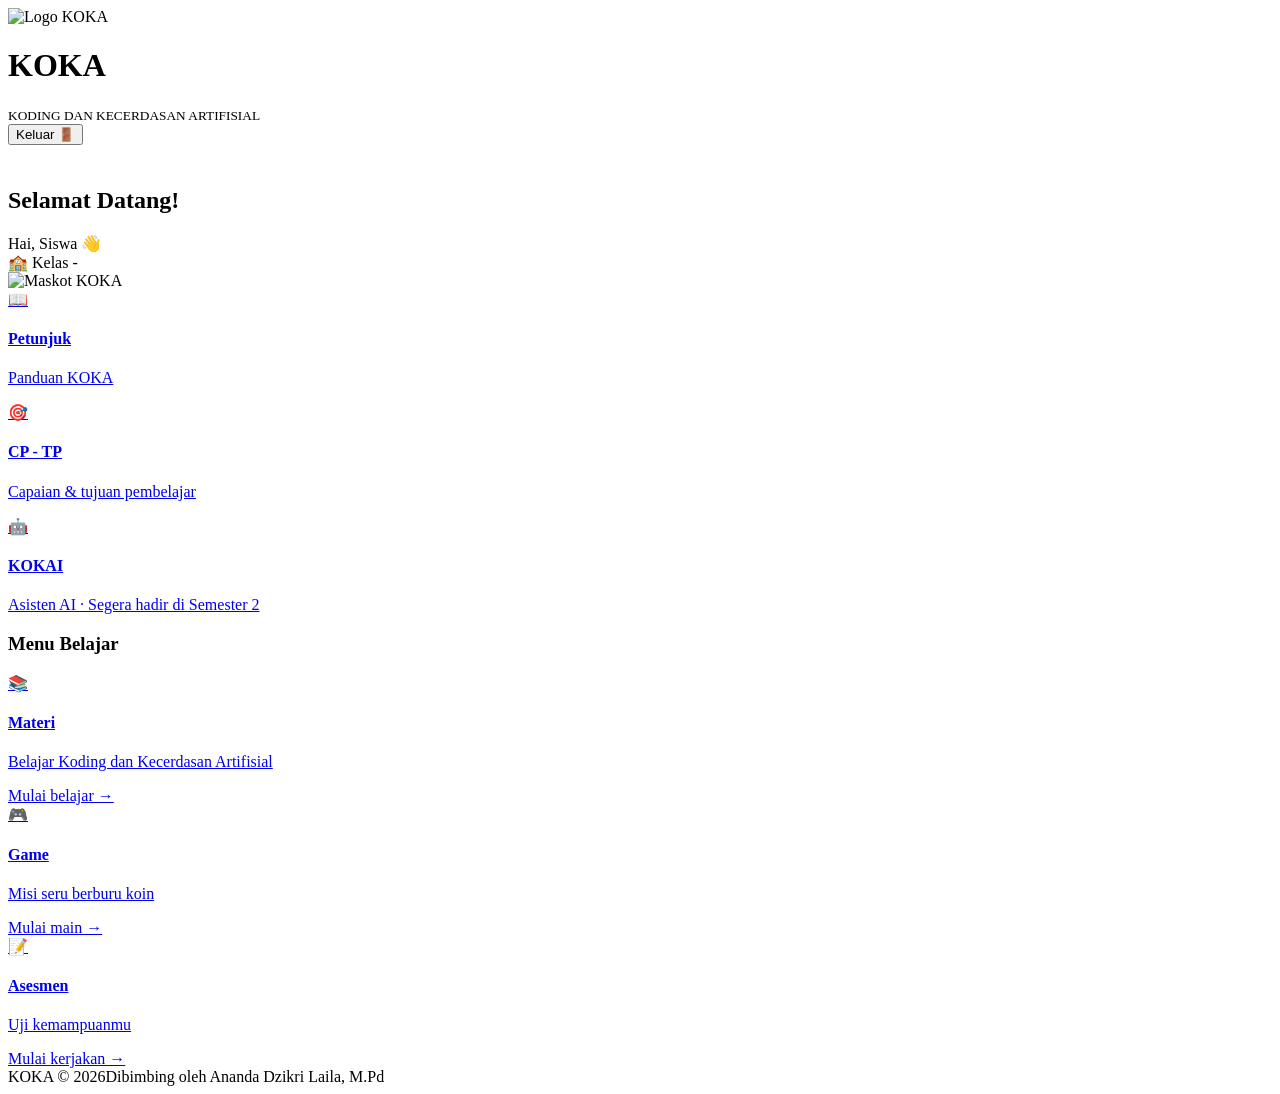
==== html/dashboard.html @ b656b7ff "Add files via upload" ====
<!DOCTYPE html>
<html lang="id">
<head>
<meta charset="UTF-8">
<meta name="viewport" content="width=device-width, initial-scale=1.0">
<title>Dashboard — KOKA</title>
<link rel="icon" href="../assets/images/icons/favicon.png">
<link rel="preconnect" href="https://fonts.googleapis.com">
<link href="https://fonts.googleapis.com/css2?family=Fredoka:wght@500;600;700&family=Nunito:wght@400;500;600;700;800&display=swap" rel="stylesheet">
<link rel="stylesheet" href="../css/variables.css">
<link rel="stylesheet" href="../css/components.css">
<link rel="stylesheet" href="../css/dashboard.css">
</head>
<body class="halaman-app bg-hias">

  <header class="app-header">
    <div class="container">
      <div class="brand">
        <img src="../assets/images/mascot/maskot-kepala.png" alt="Logo KOKA">
        <div class="teks-brand">
          <h1>KOKA</h1>
          <small>KODING DAN KECERDASAN ARTIFISIAL</small>
        </div>
      </div>
      <button class="btn-keluar" id="btn-keluar">Keluar 🚪</button>
    </div>
  </header>

  <main class="container">

    <section class="sambutan-box">
      <span class="elemen-dekor" style="top:10%;left:36%;font-size:18px;color:rgba(255,255,255,.5);animation-delay:.3s;">✦</span>
      <span class="elemen-dekor" style="bottom:14%;left:52%;font-size:14px;color:rgba(255,255,255,.5);animation-delay:1s;">•</span>
      <div class="sambutan-atas">
        <div class="sambutan-kiri">
          <h2>Selamat Datang!</h2>
          <div class="halo">Hai, <span id="nama-siswa">Siswa</span> <span class="tangan maskot-lambai">👋</span></div>
          <div class="kelas-info">🏫 Kelas <span id="kelas-siswa">-</span></div>
        </div>
        <div class="sambutan-kanan">
          <img src="../assets/images/mascot/maskot-berdiri.png" alt="Maskot KOKA" class="maskot-mengambang">
        </div>
      </div>

      <div class="aksi-cepat">
        <a class="kartu-aksi-kecil" href="petunjuk.html">
          <div class="ikon">📖</div>
          <div><h4>Petunjuk</h4><p> Panduan KOKA</p></div>
        </a>
        <a class="kartu-aksi-kecil" href="cp-atp-tp.html">
          <div class="ikon">🎯</div>
          <div><h4>CP - TP</h4><p>Capaian &amp; tujuan pembelajar</p></div>
        </a>
        <!-- KOKAI: terkunci sampai diaktifkan (KOKAI_AKTIF = ya di Apps Script) -->
        <a class="kartu-aksi-kecil kartu-terkunci" href="#" id="kartu-kokai" aria-disabled="true">
          <div class="ikon">🤖</div>
          <div><h4>KOKAI</h4><p id="kokai-sub">Asisten AI · Segera hadir di Semester 2</p></div>
        </a>
      </div>
    </section>

    <section class="menu-utama">
      <h3>Menu Belajar</h3>
      <div class="grid-menu" id="grid-menu-utama">
        <a class="kartu-menu-baru" href="materi.html">
          <div class="gambar-menu gambar-menu-materi"><span class="ikon-menu-besar">📚</span></div>
          <div class="teks-menu-baru">
            <h4>Materi</h4>
            <p>Belajar Koding dan Kecerdasan Artifisial</p>
            <span class="panah-menu">Mulai belajar →</span>
          </div>
        </a>
        <a class="kartu-menu-baru" href="game.html">
          <div class="gambar-menu gambar-menu-game"><span class="ikon-menu-besar">🎮</span></div>
          <div class="teks-menu-baru">
            <h4>Game</h4>
            <p>Misi seru berburu koin</p>
            <span class="panah-menu">Mulai main →</span>
          </div>
        </a>
        <a class="kartu-menu-baru" href="asesmen.html">
          <div class="gambar-menu gambar-menu-asesmen"><span class="ikon-menu-besar">📝</span></div>
          <div class="teks-menu-baru">
            <h4>Asesmen</h4>
            <p>Uji kemampuanmu</p>
            <span class="panah-menu">Mulai kerjakan →</span>
          </div>
        </a>
      </div>
    </section>

  </main>

<footer class="footer-koka">KOKA © 2026<span class="nama-guru">Dibimbing oleh Ananda Dzikri Laila, M.Pd</span></footer>

<script src="../js/app.js"></script>
<script src="../js/config.js"></script>
<script src="../js/dashboard.js"></script>
<script src="../js/audio.js"></script>
</body>
</html>
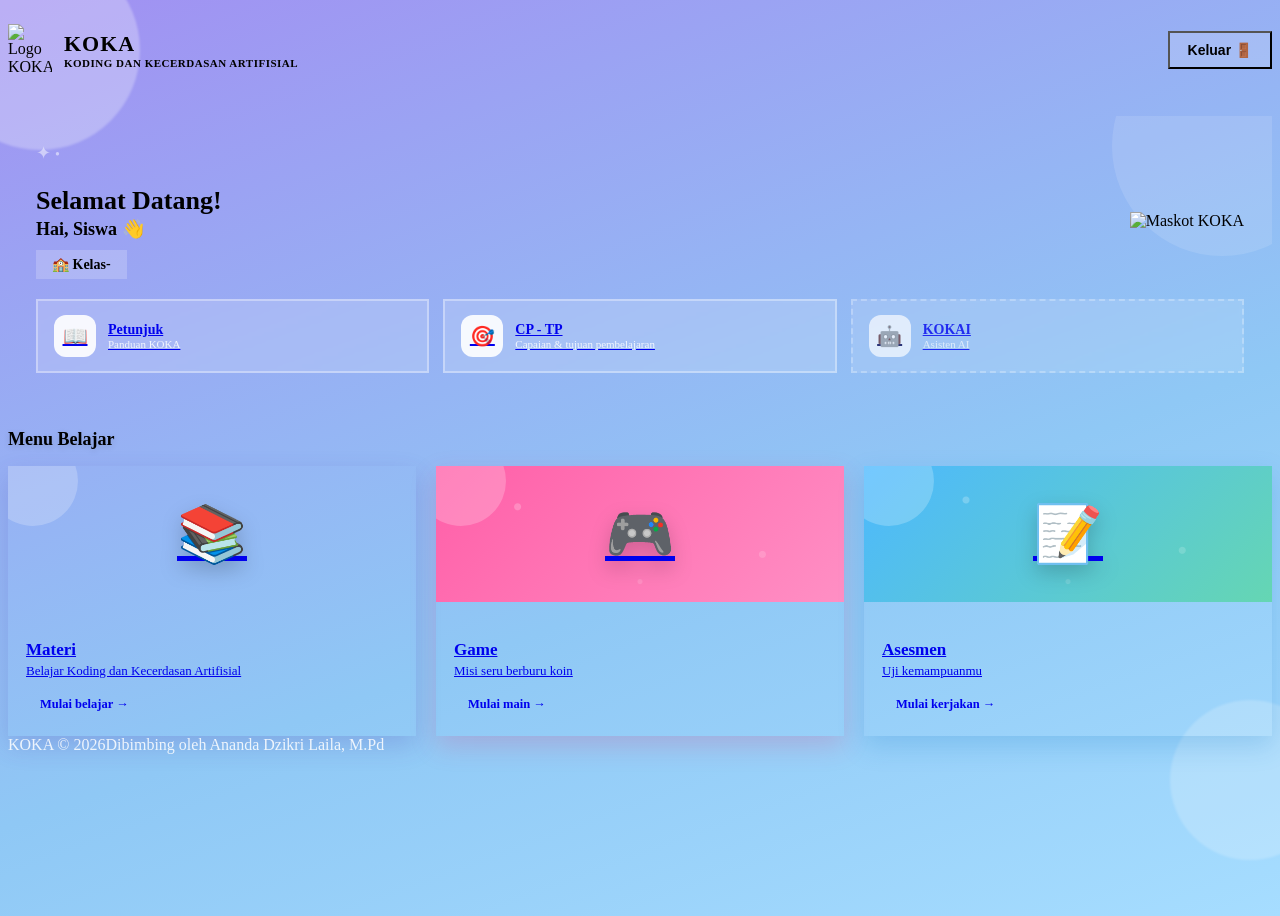
==== commit 9517d749: "Update text for clarity in dashboard.html" ====
--- a/html/dashboard.html
+++ b/html/dashboard.html
@@ -49,12 +49,12 @@
         </a>
         <a class="kartu-aksi-kecil" href="cp-atp-tp.html">
           <div class="ikon">🎯</div>
-          <div><h4>CP - TP</h4><p>Capaian &amp; tujuan pembelajar</p></div>
+          <div><h4>CP - TP</h4><p>Capaian &amp; tujuan pembelajaran</p></div>
         </a>
         <!-- KOKAI: terkunci sampai diaktifkan (KOKAI_AKTIF = ya di Apps Script) -->
         <a class="kartu-aksi-kecil kartu-terkunci" href="#" id="kartu-kokai" aria-disabled="true">
           <div class="ikon">🤖</div>
-          <div><h4>KOKAI</h4><p id="kokai-sub">Asisten AI · Segera hadir di Semester 2</p></div>
+          <div><h4>KOKAI</h4><p id="kokai-sub">Asisten AI</p></div>
         </a>
       </div>
     </section>
--- a/css/dashboard.css
+++ b/css/dashboard.css
@@ -0,0 +1,320 @@
+/* Latar Dashboard: dibuat lebih terang dari header/kartu Materi (yang
+   pakai --grad-ungu pekat) supaya tidak "nabrak" alias menyatu jadi satu
+   warna. Pola ikon + blob putih transparan ditambahkan biar nuansanya
+   tetap senada dengan Login tapi lebih lembut. Halaman lain (Materi/
+   Asesmen/dll) TIDAK memakai file ini, jadi tidak ikut berubah. */
+body.halaman-app {
+  position: relative;
+  background: linear-gradient(160deg, #A190F2 0%, #8FC8F5 60%, #A6DDFF 100%);
+  min-height: 100vh;
+  overflow-x: hidden;
+}
+body.halaman-app.bg-hias {
+  background-image: linear-gradient(160deg, #A190F2 0%, #8FC8F5 60%, #A6DDFF 100%), url('../assets/images/icons/pola-dashboard.svg');
+  background-repeat: no-repeat, repeat;
+  background-size: cover, 260px 260px;
+}
+body.halaman-app::before,
+body.halaman-app::after {
+  content: "";
+  position: fixed;
+  z-index: 0;
+  border-radius: 50%;
+  pointer-events: none;
+  background: rgba(255,255,255,0.28);
+  filter: blur(1px);
+}
+body.halaman-app::before { width: 200px; height: 200px; top: -50px; left: -60px; }
+body.halaman-app::after { width: 160px; height: 160px; bottom: 40px; right: -50px; background: rgba(255,255,255,0.2); }
+/* Konten utama & footer perlu ditegaskan di atas blob dekoratif (header
+   sudah punya posisi sendiri jadi tidak perlu disentuh); tombol audio
+   mengambang (ditambahkan lewat JS ke <body>) sengaja TIDAK disentuh
+   supaya posisi "fixed"-nya tidak rusak. */
+body.halaman-app > main.container,
+body.halaman-app > .footer-koka {
+  position: relative;
+  z-index: 1;
+}
+
+.app-header {
+  background: var(--grad-ungu);
+  color: var(--putih);
+  padding: 16px 0;
+  box-shadow: var(--shadow-md);
+  position: sticky;
+  top: 0;
+  z-index: 20;
+}
+.app-header .container {
+  display: flex;
+  align-items: center;
+  justify-content: space-between;
+}
+.app-header .brand { display: flex; align-items: center; gap: 12px; }
+.app-header .brand img { width: 44px; }
+.app-header .brand .teks-brand h1 {
+  color: var(--putih);
+  font-size: 22px;
+  margin: 0;
+  letter-spacing: 1px;
+}
+.app-header .brand .teks-brand small {
+  display: block;
+  color: var(--ungu-100);
+  font-size: 11px;
+  font-weight: 600;
+  letter-spacing: .5px;
+}
+.btn-keluar {
+  background: rgba(255,255,255,0.15);
+  color: var(--putih);
+  padding: 9px 18px;
+  border-radius: var(--r-pil);
+  font-weight: 700;
+  font-size: 14px;
+  display: flex;
+  align-items: center;
+  gap: 6px;
+}
+.btn-keluar:hover { background: rgba(255,255,255,0.25); }
+
+.sambutan-box {
+  background: var(--grad-oren);
+  border-radius: var(--r-xl);
+  margin: 24px auto 0;
+  padding: 26px 28px;
+  color: var(--putih);
+  box-shadow: var(--shadow-lg);
+  position: relative;
+  overflow: hidden;
+}
+.sambutan-atas {
+  display: flex;
+  align-items: center;
+  justify-content: space-between;
+  gap: 16px;
+  flex-wrap: wrap;
+  position: relative;
+  z-index: 1;
+}
+.sambutan-box::after {
+  content: "";
+  position: absolute;
+  width: 220px; height: 220px;
+  background: rgba(255,255,255,0.12);
+  border-radius: 50%;
+  right: -60px; top: -80px;
+}
+.sambutan-kiri h2 { color: var(--putih); font-size: 26px; margin-bottom: 2px; }
+.sambutan-kiri .halo { font-size: 18px; font-weight: 600; }
+.sambutan-kiri .halo .tangan { display: inline-block; }
+.sambutan-kiri .kelas-info {
+  margin-top: 10px;
+  display: inline-flex;
+  background: rgba(255,255,255,0.2);
+  padding: 6px 16px;
+  border-radius: var(--r-pil);
+  font-weight: 700;
+  font-size: 14px;
+}
+.sambutan-kanan { position: relative; z-index: 1; }
+.sambutan-kanan img { width: 120px; }
+
+.aksi-cepat {
+  display: flex;
+  gap: 14px;
+  margin-top: 20px;
+  flex-wrap: wrap;
+  position: relative;
+  z-index: 1;
+}
+.kartu-aksi-kecil {
+  flex: 1;
+  min-width: 200px;
+  background: rgba(255,255,255,0.16);
+  backdrop-filter: blur(2px);
+  border-radius: var(--r-lg);
+  padding: 14px 16px;
+  display: flex;
+  align-items: center;
+  gap: 12px;
+  transition: transform .15s ease, background .15s ease;
+  border: 2px solid rgba(255,255,255,0.35);
+}
+.kartu-aksi-kecil:hover { transform: translateY(-3px); background: rgba(255,255,255,0.28); }
+.kartu-aksi-kecil .ikon {
+  width: 42px; height: 42px;
+  border-radius: 12px;
+  background: rgba(255,255,255,0.9);
+  display: flex; align-items: center; justify-content: center;
+  font-size: 20px;
+  flex-shrink: 0;
+}
+.kartu-aksi-kecil h4 { margin: 0; font-size: 14px; color: var(--putih); }
+.kartu-aksi-kecil p { margin: 0; font-size: 11px; color: rgba(255,255,255,0.85); }
+
+/* Kotak KOKAI: terkunci (bawaan) vs aktif */
+.kartu-aksi-kecil.kartu-terkunci {
+  opacity: .78;
+  cursor: not-allowed;
+  border-style: dashed;
+}
+.kartu-aksi-kecil.kartu-terkunci:hover {
+  transform: none;
+  background: rgba(255,255,255,0.16);
+}
+.kartu-aksi-kecil.kartu-terkunci .ikon { filter: grayscale(.7); }
+.kartu-aksi-kecil.kartu-kokai-aktif {
+  border-color: var(--kuning-500);
+  background: rgba(255,255,255,0.26);
+}
+
+.menu-utama {
+  margin-top: 30px;
+}
+.menu-utama h3 { margin-bottom: 16px; font-size: 18px; color: var(--ungu-800); text-shadow: 0 2px 6px rgba(0,0,0,0.15); }
+.grid-menu {
+  display: grid;
+  grid-template-columns: repeat(3, 1fr);
+  gap: 20px;
+}
+.kartu-menu {
+  border-radius: var(--r-xl);
+  padding: 28px 20px;
+  text-align: center;
+  color: var(--putih);
+  box-shadow: var(--shadow-md);
+  position: relative;
+  overflow: hidden;
+  transition: transform .18s ease, box-shadow .18s ease;
+  min-height: 190px;
+  display: flex;
+  flex-direction: column;
+  align-items: center;
+  justify-content: center;
+}
+.kartu-menu:hover { transform: translateY(-6px) scale(1.02); box-shadow: var(--shadow-lg); }
+.kartu-menu::after {
+  content: "";
+  position: absolute;
+  width: 160px; height: 160px;
+  border-radius: 50%;
+  background: rgba(255,255,255,0.12);
+  bottom: -70px; right: -50px;
+}
+.kartu-menu .emoji-menu { font-size: 46px; margin-bottom: 10px; }
+.kartu-menu h4 { color: var(--putih); font-size: 19px; margin-bottom: 4px; }
+.kartu-menu p { color: rgba(255,255,255,0.9); font-size: 13px; margin: 0; }
+
+.menu-materi { background: var(--grad-ungu); }
+.menu-game { background: linear-gradient(135deg,#FF5FA8,#FF8FC4); }
+.menu-asesmen { background: linear-gradient(135deg,#4DB8FF,#65D6B3); }
+
+/* ==== Kartu menu gaya e-learning: gambar/ikon di atas, teks di bawah ====
+   Versi playful: kartu lurus rapi, tepi bawah zona warna berbentuk
+   gelombang/scallop (bukan garis lurus) yang menyatu ke area putih,
+   ikon mengambang pelan, dan tiap kartu punya warna bayangan & pil
+   "mulai" sendiri sesuai warna aksennya. */
+@keyframes munculKartuMenu {
+  from { opacity: 0; transform: translateY(18px); }
+  to   { opacity: 1; transform: translateY(0); }
+}
+@keyframes mengambangIkonMenu {
+  0%, 100% { transform: translateY(0) rotate(-4deg); }
+  50%      { transform: translateY(-7px) rotate(4deg); }
+}
+.kartu-menu-baru {
+  --clr-bayangan: rgba(75, 53, 168, 0.20);
+  background: var(--putih);
+  border-radius: var(--r-xl);
+  overflow: hidden;
+  box-shadow: 0 10px 24px var(--clr-bayangan);
+  transition: transform .2s ease, box-shadow .2s ease;
+  display: flex;
+  flex-direction: column;
+  position: relative;
+  animation: munculKartuMenu .5s ease both;
+}
+.kartu-menu-baru:nth-child(2) { --clr-bayangan: rgba(214, 62, 130, 0.22); animation-delay: .1s; }
+.kartu-menu-baru:nth-child(3) { --clr-bayangan: rgba(31, 127, 204, 0.22); animation-delay: .2s; }
+.kartu-menu-baru:hover {
+  transform: translateY(-8px) scale(1.02);
+  box-shadow: 0 20px 38px var(--clr-bayangan);
+}
+.gambar-menu {
+  height: 136px;
+  display: flex;
+  align-items: center;
+  justify-content: center;
+  position: relative;
+  overflow: hidden;
+}
+/* Blob cahaya lembut mengambang di pojok, bukan sekadar lingkaran statis */
+.gambar-menu::before {
+  content: "";
+  position: absolute;
+  width: 90px; height: 90px;
+  border-radius: 50%;
+  background: rgba(255,255,255,0.22);
+  top: -30px; left: -20px;
+}
+/* Tepi bawah lurus—tidak perlu elemen tambahan, batas warna otomatis lurus */
+.ikon-menu-besar {
+  font-size: 56px;
+  position: relative;
+  z-index: 1;
+  display: inline-block;
+  filter: drop-shadow(0 8px 10px rgba(0,0,0,0.18));
+  animation: mengambangIkonMenu 3.2s ease-in-out infinite;
+}
+.kartu-menu-baru:nth-child(2) .ikon-menu-besar { animation-delay: .3s; }
+.kartu-menu-baru:nth-child(3) .ikon-menu-besar { animation-delay: .6s; }
+.gambar-menu-materi {
+  background:
+    radial-gradient(circle at 22% 28%, rgba(255,255,255,0.20) 0 3px, transparent 4px),
+    radial-gradient(circle at 78% 60%, rgba(255,255,255,0.16) 0 3px, transparent 4px),
+    radial-gradient(circle at 55% 85%, rgba(255,255,255,0.14) 0 2px, transparent 3px),
+    var(--grad-ungu);
+}
+.gambar-menu-game {
+  background:
+    radial-gradient(circle at 20% 30%, rgba(255,255,255,0.22) 0 3px, transparent 4px),
+    radial-gradient(circle at 80% 65%, rgba(255,255,255,0.16) 0 3px, transparent 4px),
+    radial-gradient(circle at 50% 85%, rgba(255,255,255,0.14) 0 2px, transparent 3px),
+    linear-gradient(135deg,#FF5FA8,#FF8FC4);
+}
+.gambar-menu-asesmen {
+  background:
+    radial-gradient(circle at 25% 25%, rgba(255,255,255,0.22) 0 3px, transparent 4px),
+    radial-gradient(circle at 78% 62%, rgba(255,255,255,0.16) 0 3px, transparent 4px),
+    radial-gradient(circle at 50% 85%, rgba(255,255,255,0.14) 0 2px, transparent 3px),
+    linear-gradient(135deg,#4DB8FF,#65D6B3);
+}
+.teks-menu-baru { padding: 16px 18px 18px; text-align: left; }
+.teks-menu-baru h4 { color: var(--ungu-800); font-size: 17px; margin-bottom: 3px; }
+.teks-menu-baru p { color: var(--abu-500); font-size: 13px; margin: 0 0 12px; }
+.panah-menu {
+  display: inline-flex;
+  align-items: center;
+  padding: 6px 14px;
+  border-radius: var(--r-pil);
+  background: var(--ungu-100);
+  color: var(--ungu-700);
+  font-weight: 800;
+  font-size: 12.5px;
+  transition: transform .15s ease, letter-spacing .15s ease;
+}
+.kartu-menu-baru:hover .panah-menu { transform: translateX(4px); letter-spacing: .3px; }
+.kartu-menu-baru:nth-child(2) .panah-menu { background: var(--oren-100); color: var(--oren-700); }
+.kartu-menu-baru:nth-child(3) .panah-menu { background: var(--biru-100); color: var(--biru-700); }
+
+/* Footer khusus di halaman Dashboard: karena latarnya sekarang gradasi
+   ungu-biru pekat (bukan abu polos seperti halaman lain), teks footer
+   dibuat terang di sini saja supaya tetap kebaca. */
+.footer-koka { color: rgba(255,255,255,0.85); }
+
+@media (max-width: 760px) {
+  .grid-menu { grid-template-columns: 1fr; }
+  .sambutan-box { flex-direction: column; text-align: center; }
+  .sambutan-kanan img { width: 90px; }
+}
